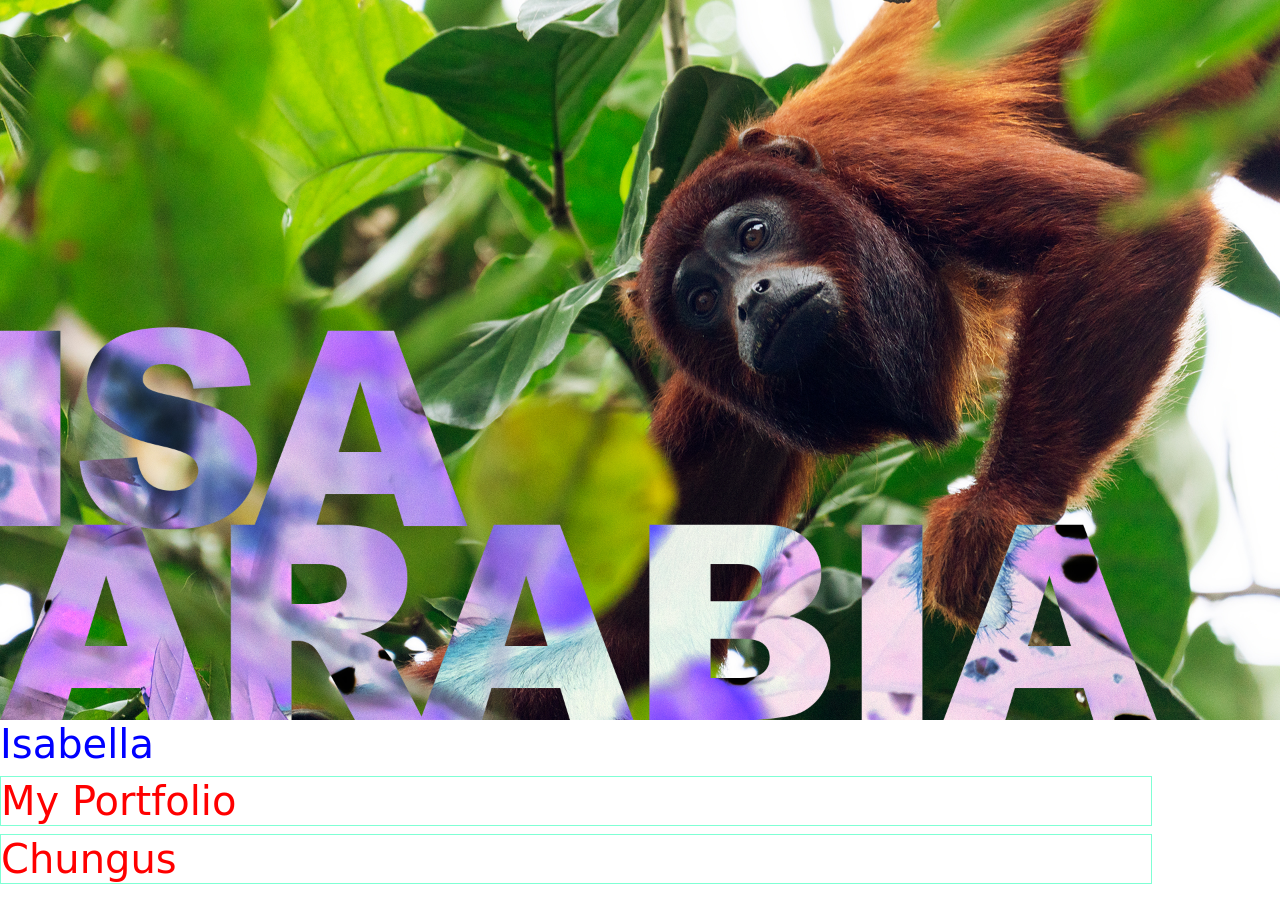
==== index.html @ ea8533e0 "First progress" ====
<!DOCTYPE html>
<html lang="en">
<head>
    <meta charset="UTF-8">
    <title>Isa Arabia | Portfolio</title>

    <link rel="preconnect" href="https://fonts.googleapis.com">
    <link rel="preconnect" href="https://fonts.gstatic.com" crossorigin>
    <link href="https://fonts.googleapis.com/css2?family=Montserrat:ital,wght@0,100..900;1,100..900&display=swap" rel="stylesheet">

    <link href="css/styles.css" rel="stylesheet">
    <link href="https://cdn.jsdelivr.net/npm/bootstrap@5.3.3/dist/css/bootstrap.min.css" rel="stylesheet" integrity="sha384-QWTKZyjpPEjISv5WaRU9OFeRpok6YctnYmDr5pNlyT2bRjXh0JMhjY6hW+ALEwIH" crossorigin="anonymous">

</head>
<body>

<!--<img src="img/redHowlerMonkey.jpg" id="backgroundImage">-->
<img src="img/title.jpg" id="backgroundImage">

<h1 id="headerText">Isabella</h1>
<h1 class="subText">My Portfolio</h1>

<h1 class="subText">Chungus</h1>



<div></div>


</body>
</html>

<!--

HTML: Structure
CSS: Style / Effects
JS: Interaction

-->

<!--

Common Tags in HTML:
- H1-H5: Different Size Text
- Div: Container
- Img: Image
- Button
- P: Text
- <ul> <li>: List
- Span: Contains text
- a: Link
- SVG: Scalable Vector Graphic
- Nav: Navigation Bar

-->
---- css/styles.css ----
h1 {
    color: red !important;
    width: 90%;

}

#headerText {
    color: blue !important;
}

.subText {
    border: 1px solid aquamarine;
}

#backgroundImage {
    width: 100%;
    height: auto;
}
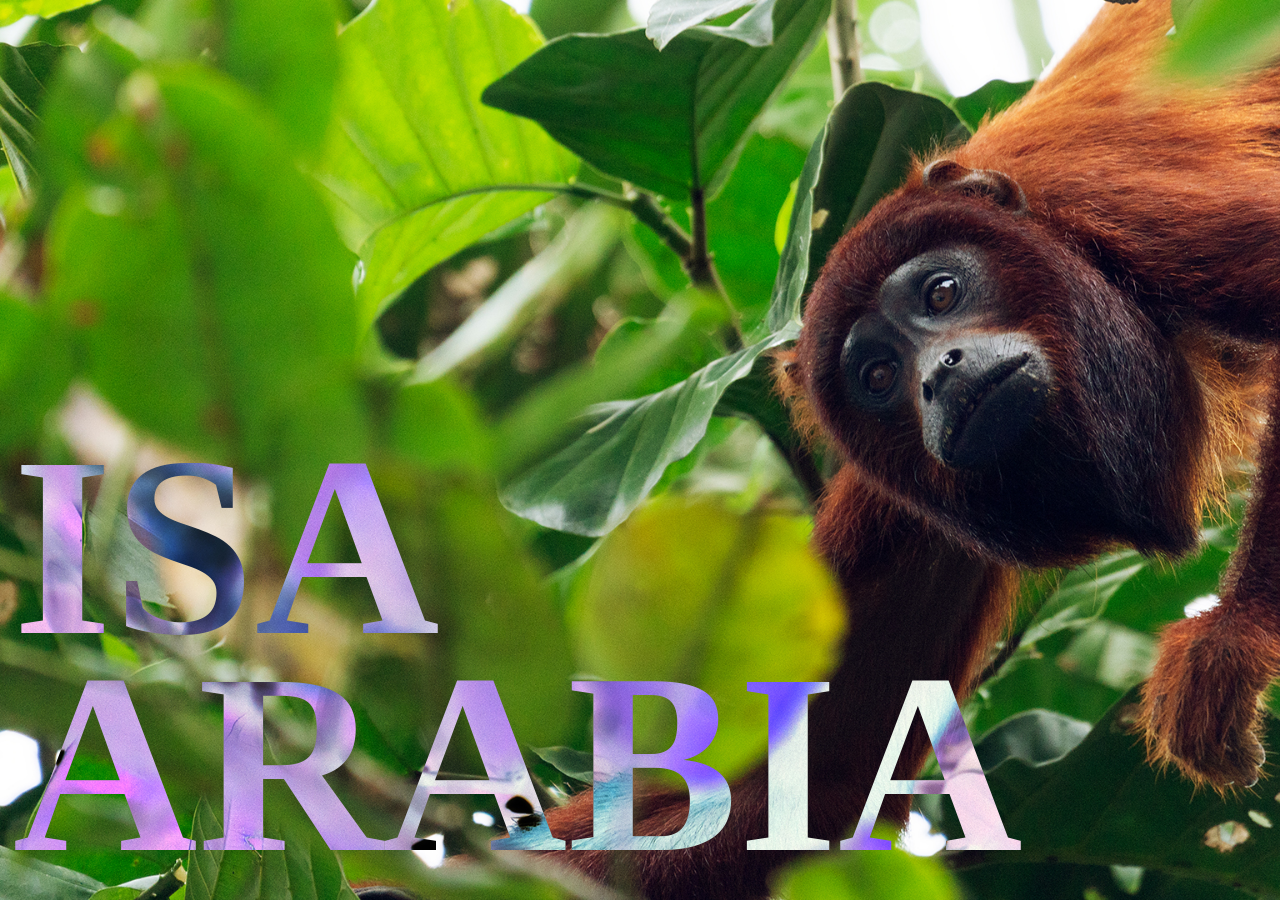
==== commit a16fa7d9: "new changes" ====
--- a/index.html
+++ b/index.html
@@ -13,43 +13,46 @@
 
 </head>
 <body>
+<!--<img src="img/redHowlerMonkey.jpg" id="backgroundImage">-->
 
-<!--<img src="img/redHowlerMonkey.jpg" id="backgroundImage">-->
-<img src="img/title.jpg" id="backgroundImage">
+<div id="contentWrapper">
+    <div id="homeHero">
+        <div class="image-container">
+            <img src="img/backgroundPhoto.jpg" alt="Responsive Image" id="primatePhoto">
+        </div>
+        <div id="textHolder">
+            <div id="blendWrapper">
 
-<h1 id="headerText">Isabella</h1>
-<h1 class="subText">My Portfolio</h1>
+                <!--                <h1 class="headerText" id="bottomText">ARABIA</h1>-->
+            </div>
+        </div>
+    </div>
+</div>
 
-<h1 class="subText">Chungus</h1>
+<div id="leftPanel">
+    <nav>
+        <ul class="nav-bar">
+            <li><a href="#home">about</a></li>
+            <li><a href="#about">research</a></li>
+            <li><a href="#services">projects</a></li>
+            <li><a href="#contact">contact</a></li>
+            <li><a href="#contact" id="specialText">ISA</a></li>
+        </ul>
+    </nav>
 
+    <div id="c2aText">
+        <h1>science + art</h1>
+        <p>a creative approach to <br>ecological research</p>
+    </div>
+</div>
 
+<div id="overlayTextHolder">
+    <h1 class="headerText" id="topText">ISA</h1>
+    <h1 class="headerText" id="overlayText">ARABIA</h1>
+</div>
 
-<div></div>
-
+<script src="js/script.js"></script>
+<!--<h1>test</h1>-->
 
 </body>
-</html>
-
-<!--
-
-HTML: Structure
-CSS: Style / Effects
-JS: Interaction
-
--->
-
-<!--
-
-Common Tags in HTML:
-- H1-H5: Different Size Text
-- Div: Container
-- Img: Image
-- Button
-- P: Text
-- <ul> <li>: List
-- Span: Contains text
-- a: Link
-- SVG: Scalable Vector Graphic
-- Nav: Navigation Bar
-
--->+</html>
--- a/css/styles.css
+++ b/css/styles.css
@@ -1,18 +1,265 @@
-h1 {
-    color: red !important;
-    width: 90%;
-
-}
-
-#headerText {
-    color: blue !important;
-}
-
-.subText {
-    border: 1px solid aquamarine;
-}
-
-#backgroundImage {
-    width: 100%;
-    height: auto;
-}+/*
+====================================================
+
+    General Styles
+
+====================================================
+ */
+
+body {
+    overflow: hidden;
+    height: 100vh;
+    margin: 0;
+    padding: 0;
+}
+
+#contentWrapper {
+    height: 100vh; /* Same height as viewport */
+    width: 100vw; /* Same width as viewport */
+    overflow: hidden; /* No scrolling inside the wrapper */
+    position: fixed; /* Fixed positioned to prevent natural scrolling */
+}
+
+/*
+====================================================
+
+    Hero Image
+
+====================================================
+ */
+
+#homeHero {
+    height: 100%;
+    margin: 0;
+    padding: 0;
+}
+
+.image-container {
+    height: 100vh;
+    width: 100vw;
+    overflow: hidden;
+    position: relative;
+}
+
+.image-container img {
+    position: absolute;
+    top: 0;
+    left: 0;
+    height: 100%;
+    width: auto;
+    min-width: 100%;
+    object-fit: cover;
+    transition: transform 0.5s ease;
+}
+
+/*
+====================================================
+
+    Hero Text
+
+====================================================
+ */
+
+/*#textHolder {*/
+/*    position: absolute;*/
+/*    bottom: 2vw !important;*/
+/*    padding: 0px;*/
+/*    left: 0;*/
+/*    padding-left: 40px;*/
+/*}*/
+
+.headerText {
+    font-family: "Arial Black";
+    font-weight: 800;
+    font-size: 20vw;
+    color: #fff;
+    mix-blend-mode: difference;
+    z-index: 2; /* Ensure text is above all other content */
+    transition: 0.5s;
+}
+
+
+
+#overlayTextHolder {
+    margin-left: 1vw;
+}
+
+#overlayTextHolder > #overlayText {
+    position: absolute;
+    bottom: -2vw;
+}
+
+#overlayTextHolder > #topText {
+    position: absolute;
+    bottom: 15vw;
+}
+
+#topText.top-minimized {
+    font-size: 15vw;
+    bottom: 10vw !important;
+}
+
+#overlayText.overlay-minimized {
+    font-size: 15vw;
+    bottom: -2vw !important;
+}
+
+
+/*
+====================================================
+
+    Sliding Panel
+
+====================================================
+ */
+
+
+#leftPanel {
+    background: #090D1E;
+    width: 45vw; /* Updated width to 40% of viewport width */
+    height: 100vh;
+    position: fixed; /* Fixed to viewport */
+    top: 0;
+    right: -45vw; /* Start off-screen on the right */
+    transition: right 0.5s ease; /* Smooth transition */
+}
+
+/*
+====================================================
+
+    Navigation Bar
+
+====================================================
+ */
+
+
+.nav-bar {
+    list-style-type: none;
+    padding: 0;
+    display: flex; /* Display as flexbox */
+    justify-content: space-around; /* Space around each item for equal spacing */
+    flex-direction: row; /* Set items in a row */
+    margin-top: 25px;
+    margin-left: 40px;
+    margin-right: 40px;
+}
+
+.nav-bar li {
+    flex: 1; /* Make each list item take up equal space */
+    font-family: Montserrat;
+    font-weight: 200;
+    font-size: 17pt;
+    padding: 5px;
+}
+
+.nav-bar li a {
+    display: block;
+    color: white;
+    text-align: center;
+    text-decoration: none;
+    transition: 0.2s;
+}
+
+.nav-bar li a:hover {
+    opacity: 0.5;
+}
+
+#specialText {
+    color: #8C7BE2;
+    font-weight: 800;
+    font-size: 30pt;
+    transform:translateY(-11px);
+}
+
+/*
+====================================================
+
+    C2A Text
+
+====================================================
+ */
+
+
+#c2aText {
+    margin-top: 100px;
+    margin-right: 5vw;
+}
+
+#c2aText > h1, #c2aText > p {
+    font-family: Montserrat;
+    text-align: right;
+
+}
+
+#c2aText > h1 {
+    color: #F6F2E0;
+    font-weight: 700;
+    font-size: 52pt;
+}
+
+#c2aText > p {
+    color: #EBE5ED;
+    font-size: 27pt;
+    font-weight: 400;
+
+}
+
+/*
+====================================================
+
+    Screen Re-sizing
+
+====================================================
+ */
+
+
+
+@media (max-width: 1200px) {
+    .image-container img {
+        transform: translateX(-20%);
+    }
+}
+
+@media (max-width: 800px) {
+    .image-container img {
+        transform: translateX(-40%);
+    }
+}
+
+@media (max-width: 850px) {
+    #overlayText {
+        display: none;
+    }
+
+    .headerText {
+        font-size: 40vw;
+        margin-bottom: 40px;
+    }
+
+    #textHolder {
+        padding-left: 10px;
+        bottom: 2vw !important;
+    }
+
+    #topText.top-minimized {
+        /*font-size: 40vw;*/
+        display: none;
+    }
+
+    #leftPanel {
+        width: 100vw;
+        right: -100vw;
+    }
+
+    #c2aText > h1, #c2aText > p {
+        text-align: center;
+    }
+
+    #c2aText {
+        margin-right: 0vw;
+    }
+}
+
+
+
+
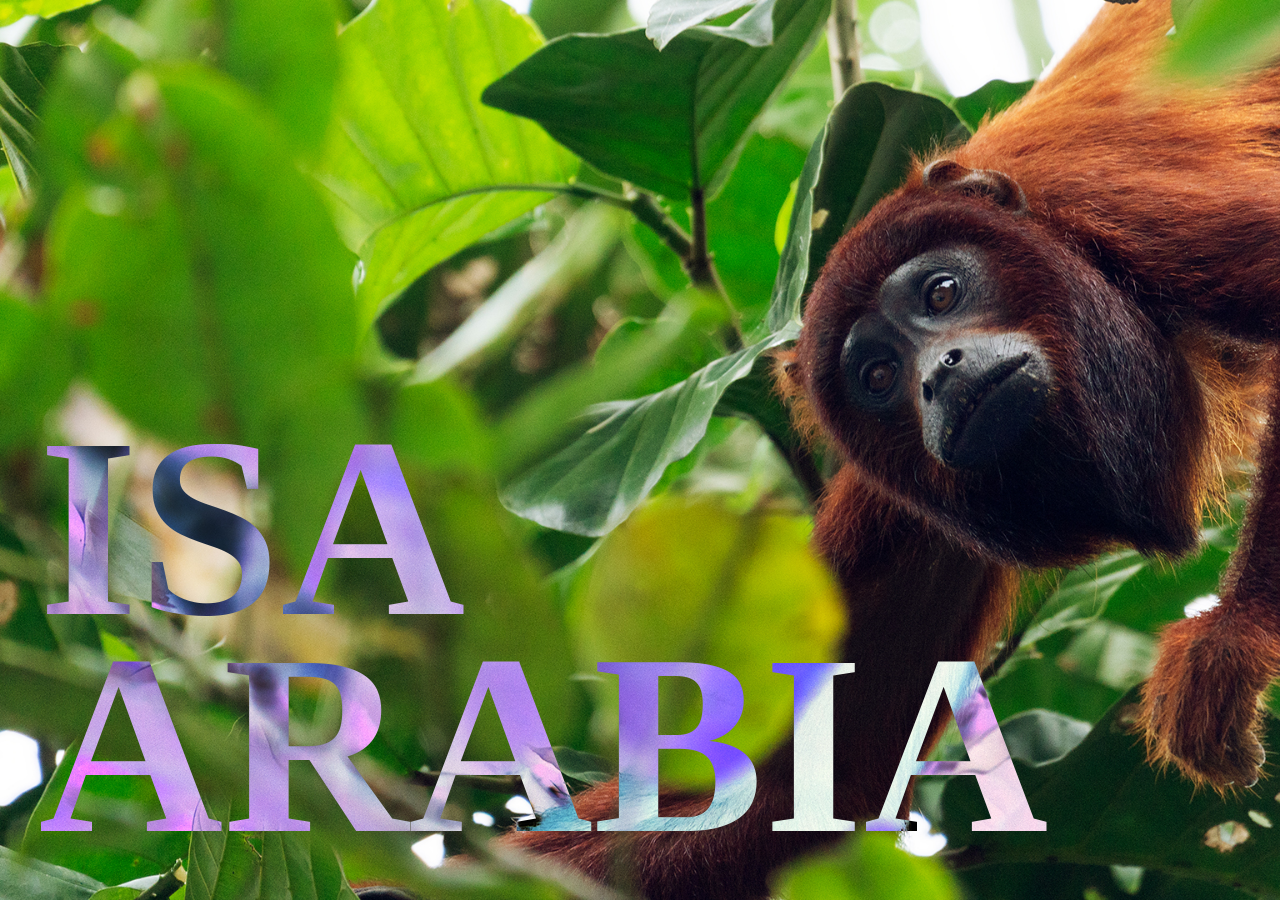
==== commit de7489d3: "recent changes" ====
--- a/index.html
+++ b/index.html
@@ -2,7 +2,7 @@
 <html lang="en">
 <head>
     <meta charset="UTF-8">
-    <title>Isa Arabia | Portfolio</title>
+    <title>Isa Arabia | Home</title>
 
     <link rel="preconnect" href="https://fonts.googleapis.com">
     <link rel="preconnect" href="https://fonts.gstatic.com" crossorigin>
@@ -32,10 +32,10 @@
 <div id="leftPanel">
     <nav>
         <ul class="nav-bar">
-            <li><a href="#home">about</a></li>
-            <li><a href="#about">research</a></li>
-            <li><a href="#services">projects</a></li>
-            <li><a href="#contact">contact</a></li>
+            <li><a href="#home" class="unselected">about</a></li>
+            <li><a href="#about" class="unselected">research</a></li>
+            <li><a href="projects.html" class="unselected">projects</a></li>
+            <li><a href="#contact" class="unselected">contact</a></li>
             <li><a href="#contact" id="specialText">ISA</a></li>
         </ul>
     </nav>
--- a/css/styles.css
+++ b/css/styles.css
@@ -81,27 +81,27 @@
 
 
 #overlayTextHolder {
-    margin-left: 1vw;
+    margin-left: 3vw;
 }
 
 #overlayTextHolder > #overlayText {
     position: absolute;
-    bottom: -2vw;
+    bottom: -0.5vw;
 }
 
 #overlayTextHolder > #topText {
     position: absolute;
-    bottom: 15vw;
+    bottom: 16.5vw;
 }
 
 #topText.top-minimized {
     font-size: 15vw;
-    bottom: 10vw !important;
+    bottom: 11.5vw !important;
 }
 
 #overlayText.overlay-minimized {
     font-size: 15vw;
-    bottom: -2vw !important;
+    bottom: -0.5vw !important;
 }
 
 
@@ -116,11 +116,11 @@
 
 #leftPanel {
     background: #090D1E;
-    width: 45vw; /* Updated width to 40% of viewport width */
+    width: 48vw; /* Updated width to 40% of viewport width */
     height: 100vh;
     position: fixed; /* Fixed to viewport */
     top: 0;
-    right: -45vw; /* Start off-screen on the right */
+    right: -48vw; /* Start off-screen on the right */
     transition: right 0.5s ease; /* Smooth transition */
 }
 
@@ -148,8 +148,8 @@
     flex: 1; /* Make each list item take up equal space */
     font-family: Montserrat;
     font-weight: 200;
-    font-size: 17pt;
-    padding: 5px;
+    font-size: 16pt;
+    padding: 10px;
 }
 
 .nav-bar li a {
@@ -168,7 +168,8 @@
     color: #8C7BE2;
     font-weight: 800;
     font-size: 30pt;
-    transform:translateY(-11px);
+    transform:translateY(-14px);
+    padding-left: 3px;
 }
 
 /*
@@ -194,12 +195,12 @@
 #c2aText > h1 {
     color: #F6F2E0;
     font-weight: 700;
-    font-size: 52pt;
+    font-size: 48pt;
 }
 
 #c2aText > p {
     color: #EBE5ED;
-    font-size: 27pt;
+    font-size: 24pt;
     font-weight: 400;
 
 }
@@ -214,7 +215,7 @@
 
 
 
-@media (max-width: 1200px) {
+@media (max-width: 1000px) {
     .image-container img {
         transform: translateX(-20%);
     }
@@ -260,6 +261,6 @@
     }
 }
 
-
-
-
+.unselected {
+    opacity: 0.7;
+}
